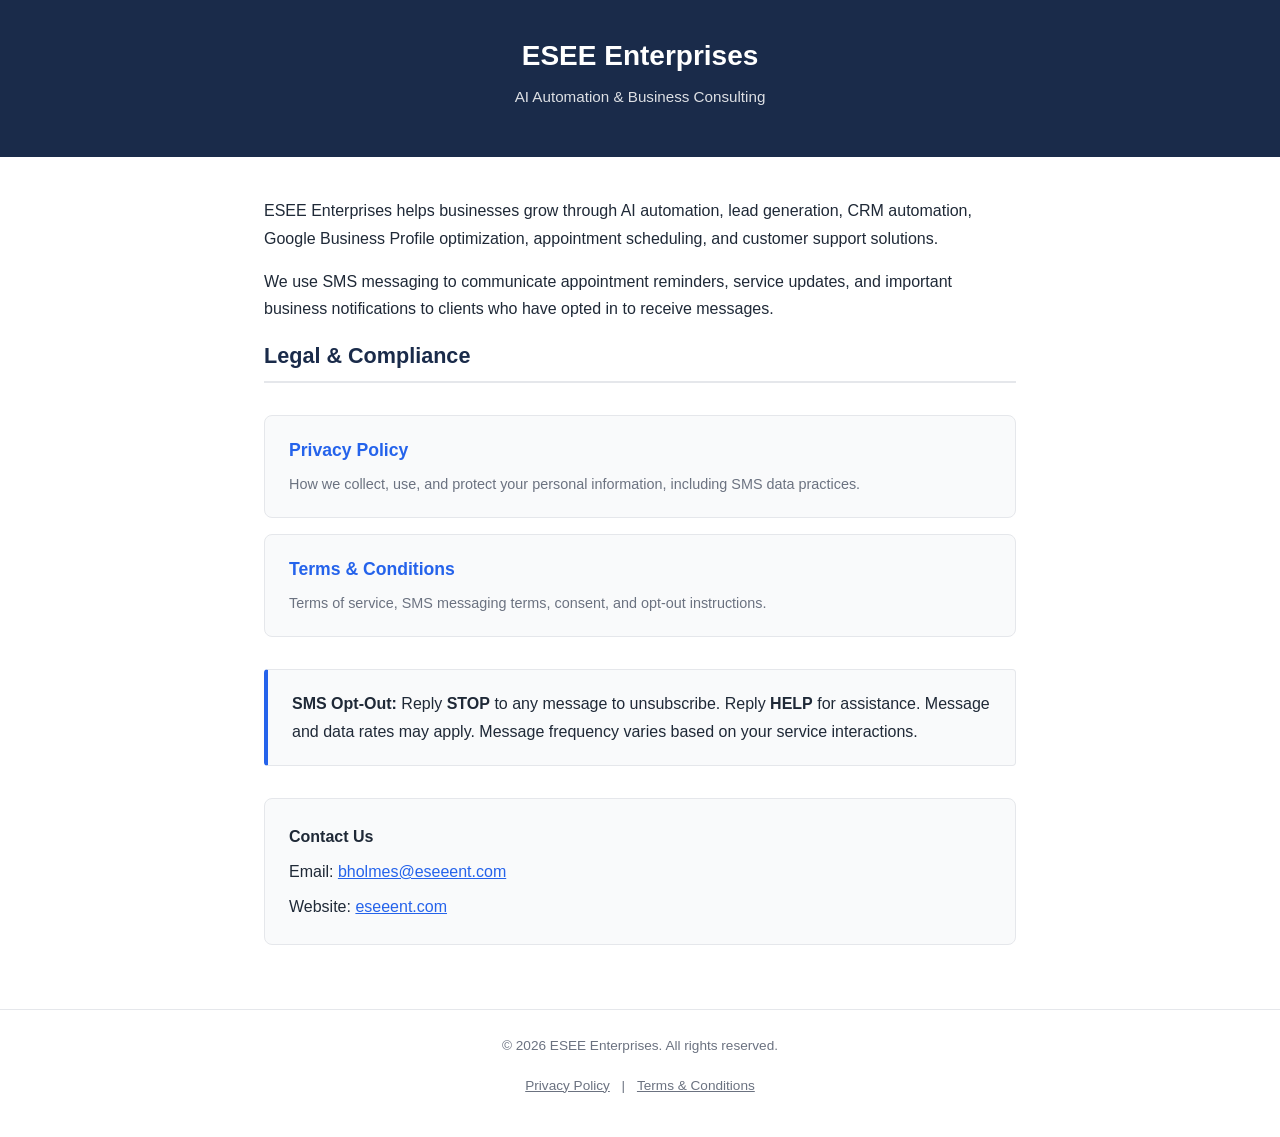
==== index.html @ 51e1baf5 "Add Twilio A2P compliance website Privacy Policy, Terms & Conditions, and landing page for ESEE Ente" ====
<!DOCTYPE html>
<html lang="en">
<head>
  <meta charset="UTF-8">
  <meta name="viewport" content="width=device-width, initial-scale=1.0">
  <title>ESEE Enterprises</title>
  <meta name="description" content="ESEE Enterprises — AI automation and business consulting services.">
  <link rel="stylesheet" href="styles.css">
</head>
<body>
  <header>
    <h1>ESEE Enterprises</h1>
    <p>AI Automation &amp; Business Consulting</p>
  </header>
  <main>
    <p>ESEE Enterprises helps businesses grow through AI automation, lead generation, CRM automation, Google Business Profile optimization, appointment scheduling, and customer support solutions.</p>

    <p>We use SMS messaging to communicate appointment reminders, service updates, and important business notifications to clients who have opted in to receive messages.</p>

    <h2>Legal &amp; Compliance</h2>
    <ul class="landing-links">
      <li>
        <a href="privacy">
          <strong>Privacy Policy</strong>
          <span>How we collect, use, and protect your personal information, including SMS data practices.</span>
        </a>
      </li>
      <li>
        <a href="terms">
          <strong>Terms &amp; Conditions</strong>
          <span>Terms of service, SMS messaging terms, consent, and opt-out instructions.</span>
        </a>
      </li>
    </ul>

    <div class="highlight-box">
      <p><strong>SMS Opt-Out:</strong> Reply <strong>STOP</strong> to any message to unsubscribe. Reply <strong>HELP</strong> for assistance. Message and data rates may apply. Message frequency varies based on your service interactions.</p>
    </div>

    <div class="contact-info">
      <p><strong>Contact Us</strong></p>
      <p>Email: <a href="mailto:bholmes@eseeent.com">bholmes@eseeent.com</a></p>
      <p>Website: <a href="https://eseeent.com">eseeent.com</a></p>
    </div>
  </main>
  <footer>
    <p>&copy; 2026 ESEE Enterprises. All rights reserved.</p>
    <p><a href="privacy">Privacy Policy</a> | <a href="terms">Terms &amp; Conditions</a></p>
  </footer>
</body>
</html>
---- styles.css ----
*, *::before, *::after {
  box-sizing: border-box;
  margin: 0;
  padding: 0;
}

:root {
  --primary: #1a2b4a;
  --accent: #2563eb;
  --accent-hover: #1d4ed8;
  --text: #1f2937;
  --text-light: #6b7280;
  --bg: #ffffff;
  --bg-alt: #f9fafb;
  --border: #e5e7eb;
  --max-width: 800px;
}

html {
  font-size: 16px;
  scroll-behavior: smooth;
}

body {
  font-family: -apple-system, BlinkMacSystemFont, "Segoe UI", Roboto, "Helvetica Neue", Arial, sans-serif;
  color: var(--text);
  background: var(--bg);
  line-height: 1.7;
  -webkit-font-smoothing: antialiased;
}

header {
  background: var(--primary);
  color: #fff;
  padding: 2rem 1.5rem;
  text-align: center;
}

header h1 {
  font-size: 1.75rem;
  font-weight: 700;
  margin-bottom: 0.25rem;
}

header p {
  font-size: 0.95rem;
  opacity: 0.85;
}

nav {
  background: var(--bg-alt);
  border-bottom: 1px solid var(--border);
  padding: 0.75rem 1.5rem;
  text-align: center;
}

nav a {
  color: var(--accent);
  text-decoration: none;
  margin: 0 1rem;
  font-size: 0.9rem;
  font-weight: 500;
}

nav a:hover {
  text-decoration: underline;
}

main {
  max-width: var(--max-width);
  margin: 0 auto;
  padding: 2.5rem 1.5rem 4rem;
}

h2 {
  font-size: 1.35rem;
  color: var(--primary);
  margin: 2.25rem 0 0.75rem;
  padding-bottom: 0.4rem;
  border-bottom: 2px solid var(--border);
}

h2:first-of-type {
  margin-top: 0;
}

h3 {
  font-size: 1.1rem;
  color: var(--primary);
  margin: 1.5rem 0 0.5rem;
}

p {
  margin-bottom: 1rem;
}

ul, ol {
  margin: 0 0 1rem 1.5rem;
}

li {
  margin-bottom: 0.35rem;
}

strong {
  font-weight: 600;
}

a {
  color: var(--accent);
}

a:hover {
  color: var(--accent-hover);
}

.effective-date {
  color: var(--text-light);
  font-size: 0.9rem;
  margin-bottom: 2rem;
}

.highlight-box {
  background: var(--bg-alt);
  border: 1px solid var(--border);
  border-left: 4px solid var(--accent);
  padding: 1.25rem 1.5rem;
  border-radius: 4px;
  margin: 1.5rem 0;
}

.highlight-box p:last-child {
  margin-bottom: 0;
}

.landing-links {
  list-style: none;
  margin: 2rem 0;
  padding: 0;
}

.landing-links li {
  margin-bottom: 1rem;
}

.landing-links a {
  display: block;
  padding: 1.25rem 1.5rem;
  background: var(--bg-alt);
  border: 1px solid var(--border);
  border-radius: 8px;
  text-decoration: none;
  color: var(--text);
  transition: border-color 0.2s, box-shadow 0.2s;
}

.landing-links a:hover {
  border-color: var(--accent);
  box-shadow: 0 2px 8px rgba(37, 99, 235, 0.1);
}

.landing-links a strong {
  display: block;
  color: var(--accent);
  font-size: 1.1rem;
  margin-bottom: 0.25rem;
}

.landing-links a span {
  font-size: 0.9rem;
  color: var(--text-light);
}

.contact-info {
  background: var(--bg-alt);
  border: 1px solid var(--border);
  border-radius: 8px;
  padding: 1.5rem;
  margin-top: 2rem;
}

.contact-info p {
  margin-bottom: 0.5rem;
}

.contact-info p:last-child {
  margin-bottom: 0;
}

footer {
  text-align: center;
  padding: 1.5rem;
  font-size: 0.85rem;
  color: var(--text-light);
  border-top: 1px solid var(--border);
}

footer a {
  color: var(--text-light);
  margin: 0 0.5rem;
}

@media (max-width: 600px) {
  header h1 {
    font-size: 1.35rem;
  }

  main {
    padding: 1.5rem 1rem 3rem;
  }

  nav a {
    margin: 0 0.5rem;
  }

  h2 {
    font-size: 1.2rem;
  }
}
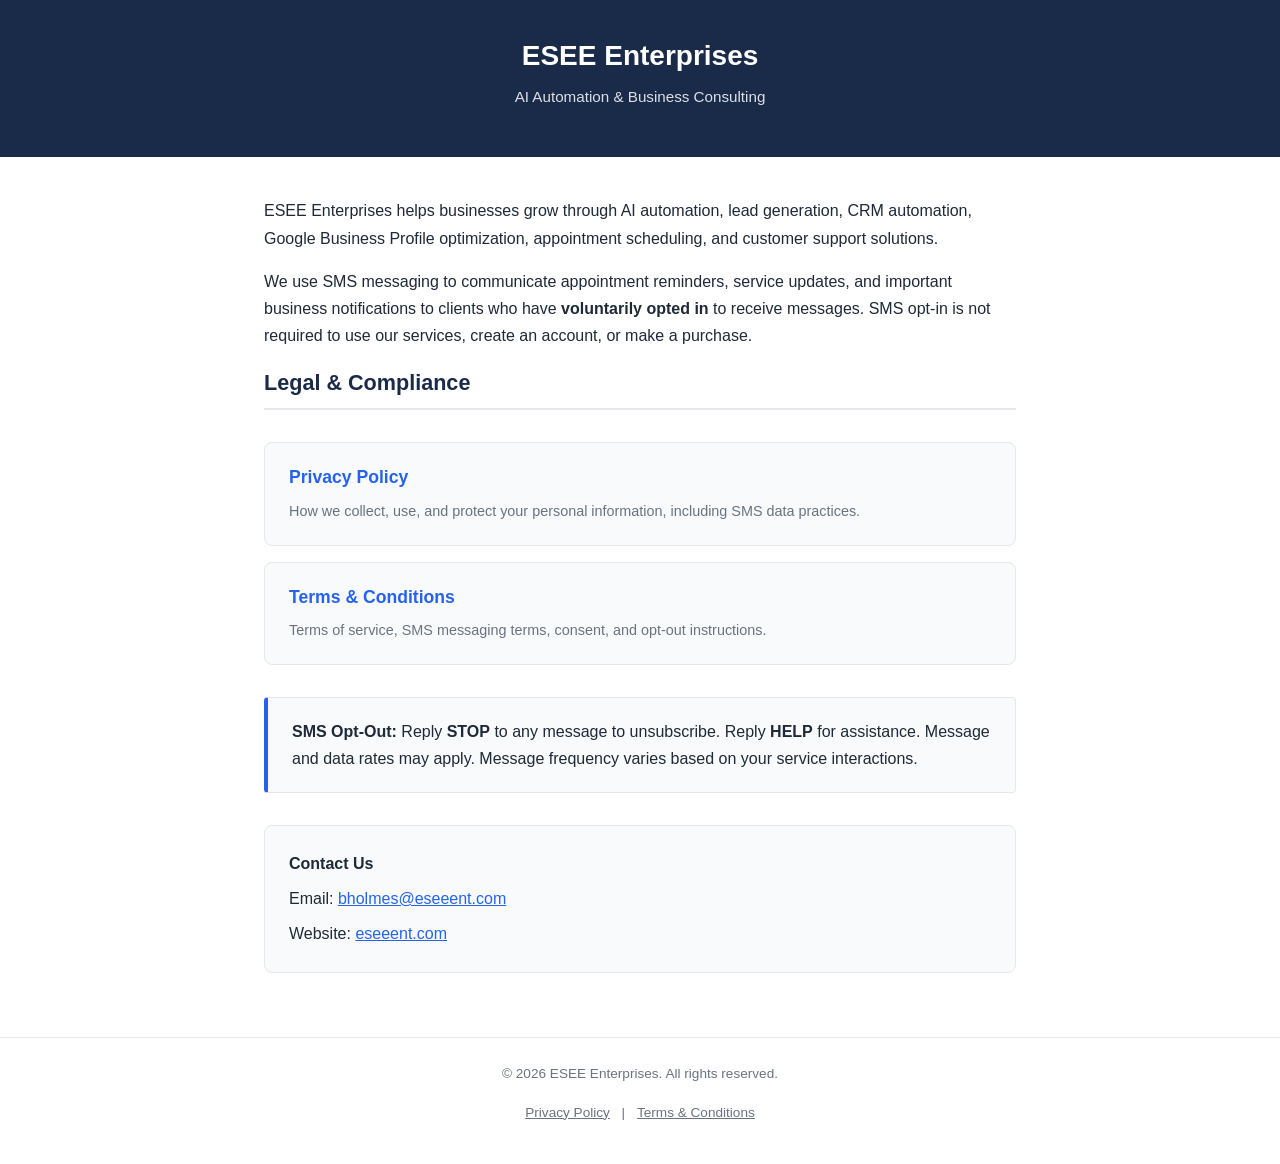
==== commit 89fae832: "Fix Twilio A2P Error 30923: SMS opt-in is voluntary, not a condition of service Add explicit stateme" ====
--- a/index.html
+++ b/index.html
@@ -15,7 +15,7 @@
   <main>
     <p>ESEE Enterprises helps businesses grow through AI automation, lead generation, CRM automation, Google Business Profile optimization, appointment scheduling, and customer support solutions.</p>
 
-    <p>We use SMS messaging to communicate appointment reminders, service updates, and important business notifications to clients who have opted in to receive messages.</p>
+    <p>We use SMS messaging to communicate appointment reminders, service updates, and important business notifications to clients who have <strong>voluntarily opted in</strong> to receive messages. SMS opt-in is not required to use our services, create an account, or make a purchase.</p>
 
     <h2>Legal &amp; Compliance</h2>
     <ul class="landing-links">
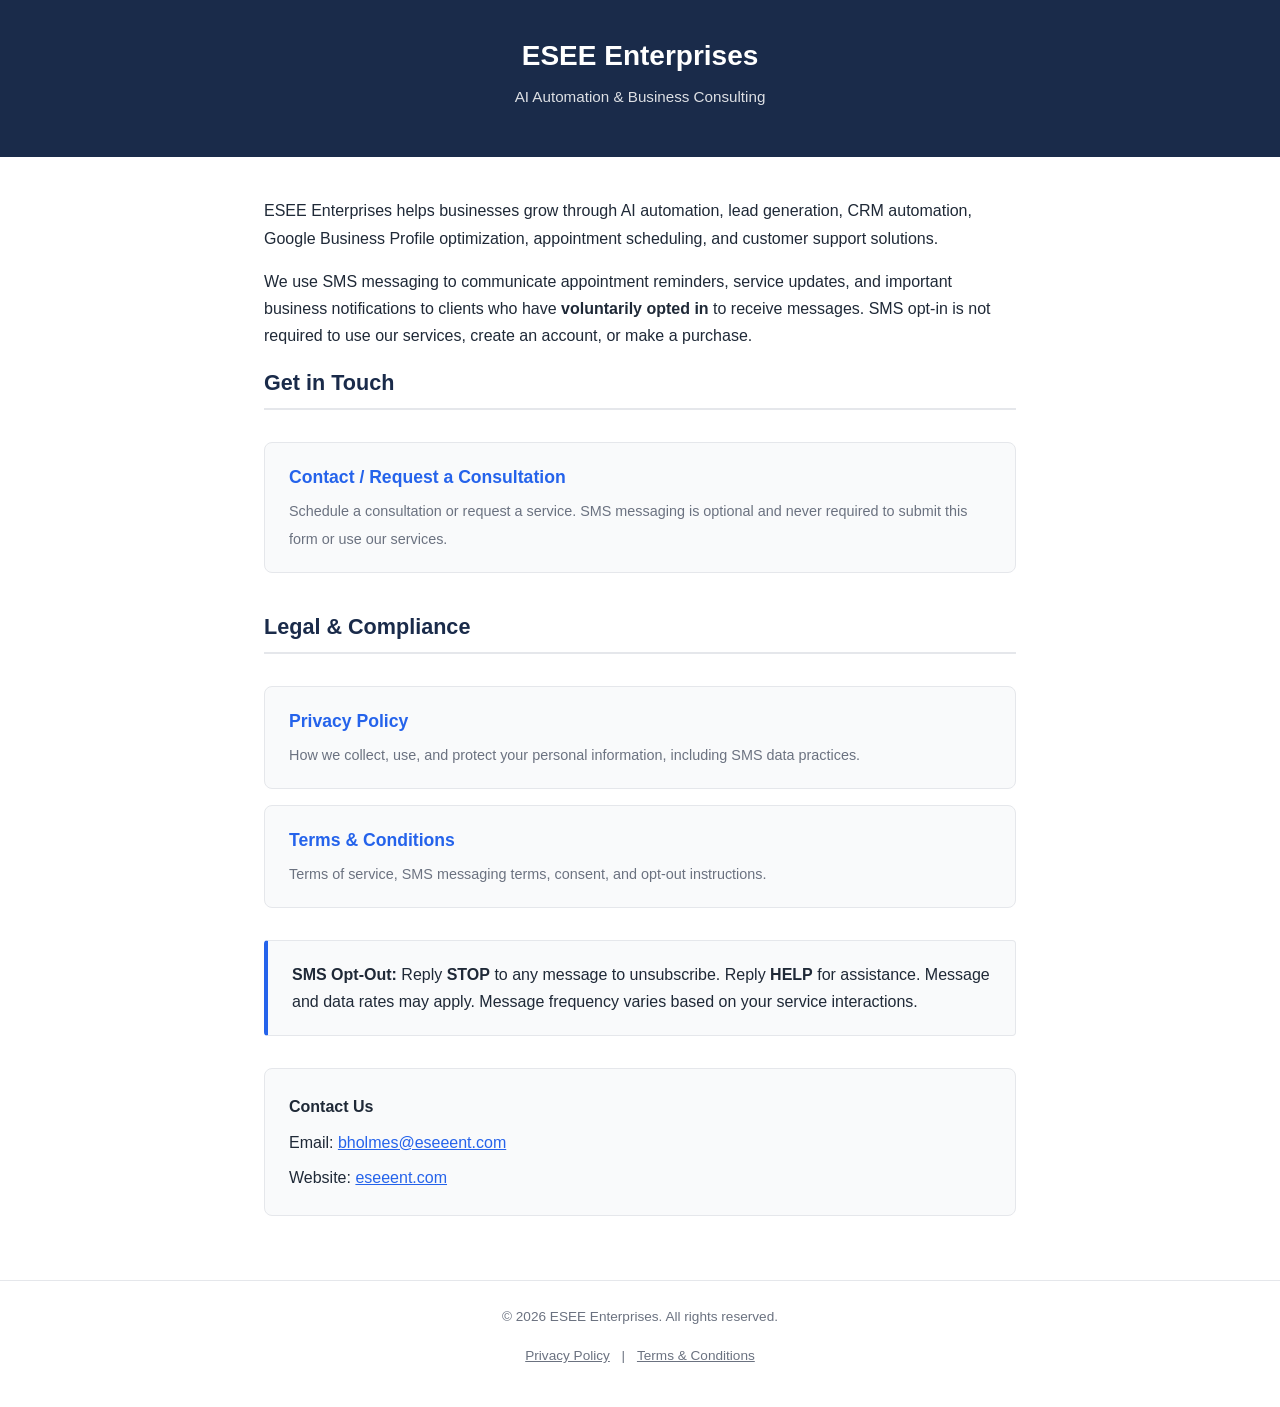
==== commit 37b8e961: "Add static contact/opt-in form page for A2P compliance verification Adds contact.html — a static HTM" ====
--- a/index.html
+++ b/index.html
@@ -16,6 +16,16 @@
     <p>ESEE Enterprises helps businesses grow through AI automation, lead generation, CRM automation, Google Business Profile optimization, appointment scheduling, and customer support solutions.</p>
 
     <p>We use SMS messaging to communicate appointment reminders, service updates, and important business notifications to clients who have <strong>voluntarily opted in</strong> to receive messages. SMS opt-in is not required to use our services, create an account, or make a purchase.</p>
+
+    <h2>Get in Touch</h2>
+    <ul class="landing-links">
+      <li>
+        <a href="contact">
+          <strong>Contact / Request a Consultation</strong>
+          <span>Schedule a consultation or request a service. SMS messaging is optional and never required to submit this form or use our services.</span>
+        </a>
+      </li>
+    </ul>
 
     <h2>Legal &amp; Compliance</h2>
     <ul class="landing-links">
--- a/styles.css
+++ b/styles.css
@@ -200,6 +200,204 @@
   margin: 0 0.5rem;
 }
 
+/* ── Contact form ─────────────────────────────────────────────────── */
+
+.required-marker {
+  color: #dc2626;
+  font-weight: 700;
+}
+
+.optional-label {
+  color: var(--text-light);
+  font-size: 0.85rem;
+  font-weight: 400;
+}
+
+.field-group {
+  margin-bottom: 1.5rem;
+}
+
+.field-group label {
+  display: block;
+  font-weight: 600;
+  margin-bottom: 0.4rem;
+  font-size: 0.95rem;
+}
+
+.field-group input,
+.field-group select,
+.field-group textarea {
+  width: 100%;
+  padding: 0.65rem 0.85rem;
+  border: 1px solid var(--border);
+  border-radius: 6px;
+  font-size: 1rem;
+  font-family: inherit;
+  color: var(--text);
+  background: var(--bg);
+  transition: border-color 0.15s, box-shadow 0.15s;
+  appearance: none;
+  -webkit-appearance: none;
+}
+
+.field-group input:focus,
+.field-group select:focus,
+.field-group textarea:focus {
+  outline: none;
+  border-color: var(--accent);
+  box-shadow: 0 0 0 3px rgba(37, 99, 235, 0.12);
+}
+
+.field-group input.input-error,
+.field-group select.input-error {
+  border-color: #dc2626;
+}
+
+.field-error {
+  display: none;
+  color: #dc2626;
+  font-size: 0.85rem;
+  margin-top: 0.3rem;
+}
+
+.field-group textarea {
+  resize: vertical;
+  min-height: 6rem;
+}
+
+/* SMS consent block */
+.sms-section {
+  background: var(--bg-alt);
+  border: 1px solid var(--border);
+  border-radius: 8px;
+  padding: 1.5rem;
+  margin: 2rem 0 1.75rem;
+}
+
+.sms-section-title {
+  margin-top: 0;
+  margin-bottom: 0.75rem;
+  font-size: 1.05rem;
+  display: flex;
+  align-items: center;
+  gap: 0.6rem;
+}
+
+.optional-badge {
+  display: inline-block;
+  background: #e5e7eb;
+  color: var(--text-light);
+  font-size: 0.75rem;
+  font-weight: 600;
+  text-transform: uppercase;
+  letter-spacing: 0.04em;
+  padding: 0.15rem 0.55rem;
+  border-radius: 999px;
+}
+
+.sms-not-required-box {
+  margin-top: 0;
+  margin-bottom: 1.25rem;
+}
+
+.checkbox-label {
+  display: flex;
+  align-items: flex-start;
+  gap: 0.75rem;
+  cursor: pointer;
+  margin-bottom: 1rem;
+}
+
+.checkbox-label input[type="checkbox"] {
+  width: 1.15rem;
+  height: 1.15rem;
+  min-width: 1.15rem;
+  margin-top: 0.2rem;
+  accent-color: var(--accent);
+  cursor: pointer;
+}
+
+.checkbox-text {
+  font-size: 0.95rem;
+  line-height: 1.6;
+}
+
+.sms-disclosure {
+  padding-left: 1.9rem;
+  font-size: 0.875rem;
+  color: var(--text-light);
+}
+
+.sms-disclosure ul {
+  margin-bottom: 0.75rem;
+}
+
+.sms-disclosure li {
+  margin-bottom: 0.3rem;
+}
+
+.sms-disclosure .policy-links {
+  margin-bottom: 0;
+  font-size: 0.85rem;
+}
+
+/* Submit row */
+.submit-row {
+  margin-top: 0.5rem;
+}
+
+.submit-btn {
+  display: inline-block;
+  background: var(--accent);
+  color: #fff;
+  font-size: 1rem;
+  font-weight: 600;
+  font-family: inherit;
+  padding: 0.75rem 2rem;
+  border: none;
+  border-radius: 6px;
+  cursor: pointer;
+  transition: background 0.15s;
+}
+
+.submit-btn:hover {
+  background: var(--accent-hover);
+}
+
+.submit-note {
+  font-size: 0.85rem;
+  color: var(--text-light);
+  margin-top: 0.75rem;
+  margin-bottom: 0;
+}
+
+/* Success state */
+.success-message {
+  text-align: center;
+  padding: 3rem 1rem;
+}
+
+.success-icon {
+  width: 3rem;
+  height: 3rem;
+  background: #16a34a;
+  color: #fff;
+  border-radius: 50%;
+  display: flex;
+  align-items: center;
+  justify-content: center;
+  font-size: 1.5rem;
+  margin: 0 auto 1.25rem;
+}
+
+.success-message h3 {
+  margin-top: 0;
+  color: var(--primary);
+  font-size: 1.35rem;
+}
+
+/* ── Responsive ───────────────────────────────────────────────────── */
+
 @media (max-width: 600px) {
   header h1 {
     font-size: 1.35rem;
@@ -216,4 +414,8 @@
   h2 {
     font-size: 1.2rem;
   }
-}
+
+  .sms-disclosure {
+    padding-left: 0;
+  }
+}
